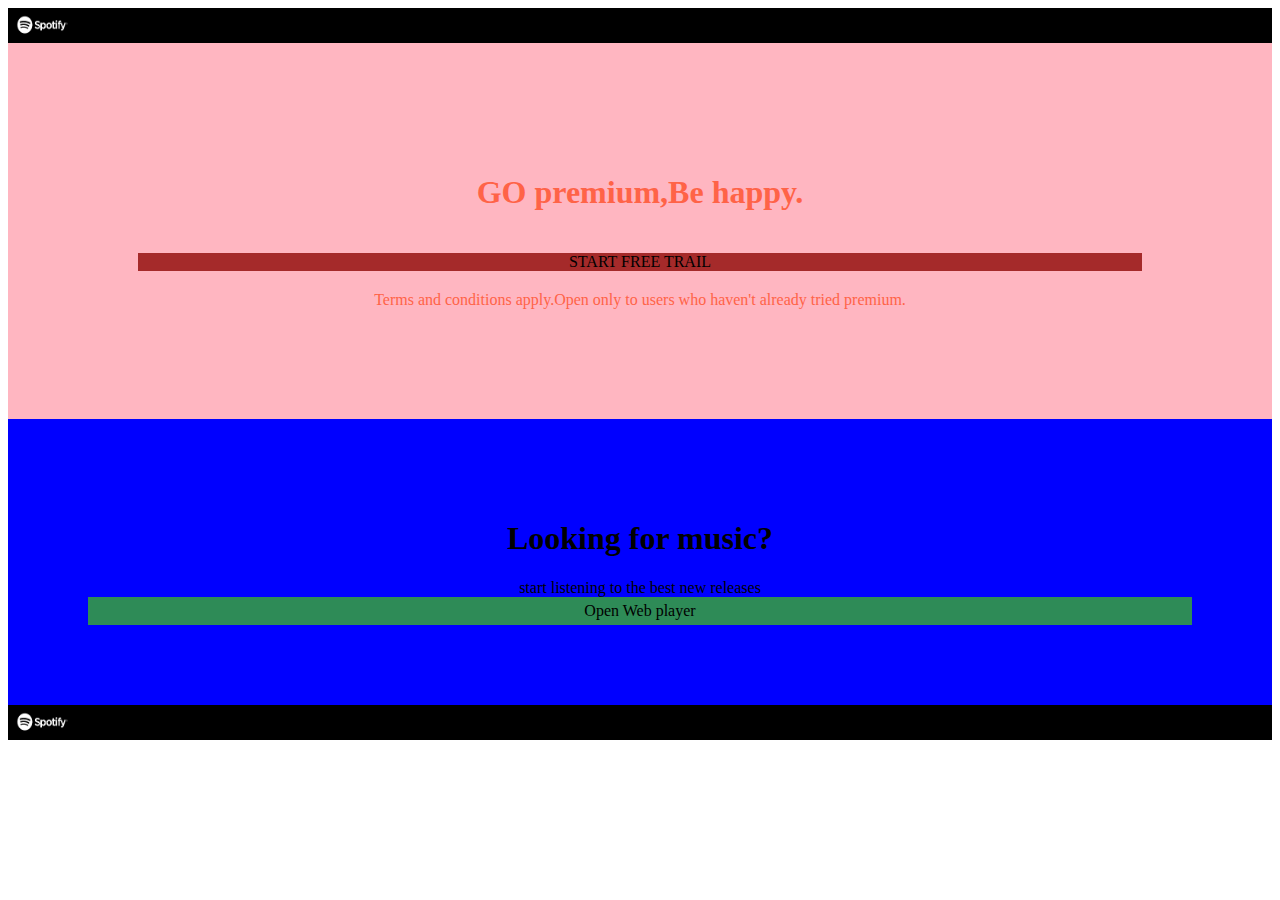
==== websites/ex3/index.html @ 8b244339 "update my websites" ====
<!DOCTYPE html>
<html lang="en">
<head>
    <meta charset="UTF-8">
    <meta http-equiv="X-UA-Compatible" content="IE=edge">
    <meta name="viewport" content="width=device-width, initial-scale=1.0">
    <title>Spotify website</title>
    <link rel="stylesheet" href="style.css">

</head>
<body>

  <div class="logo"> 
<img src="spotify-logo.png" width="60px" height="25px">
  </div>

  <div class="premium">
<h1 style="color:Tomato;"> GO premium,Be happy.</h1> 


<p2 class="trail"> START FREE TRAIL </p2>
<p3 style="color:tomato;"> Terms and conditions apply.Open only to users who haven't already tried premium. </p3>
  </div> 

  <div class="thirdmusic">
<h1>Looking for music?</h1>
<p2> start listening to the best new releases </p2>
<p3 class="webbrowser"> Open Web player </p3>
  </div>



  <div class="endlogo"> 
    <img src="spotify-logo.png" width="60px" height="25px">
      </div>





</body>
</html>
---- websites/ex3/style.css ----
.logo{

    display:flex; 
    background-color:black;
    justify-content:flex-start;
    padding:5px;
    text-align: center;


}
.premium{
    display:flex; 
    background-color:lightpink;
    justify-content:flex-start;
    padding:110px;
    text-align: center;
    flex-direction:column;

}


.trail{
display: flex;
background-color:brown;
    justify-content:center;
    padding:0px
    text-align:center;
    margin:20px;
    


}




.thirdmusic{

    display:flex; 
    background-color:blue;
    justify-content:flex-start;
    padding:80px;
    text-align:center;
    flex-direction: column;
    
}

.webbrowser{

display: plex;
background-color: seagreen;
padding: 5px;
text-align: center;


}


.endlogo{

    display:flex; 
    background-color:black;
    justify-content:flex-start;
    padding:5px;
    text-align: center:


}
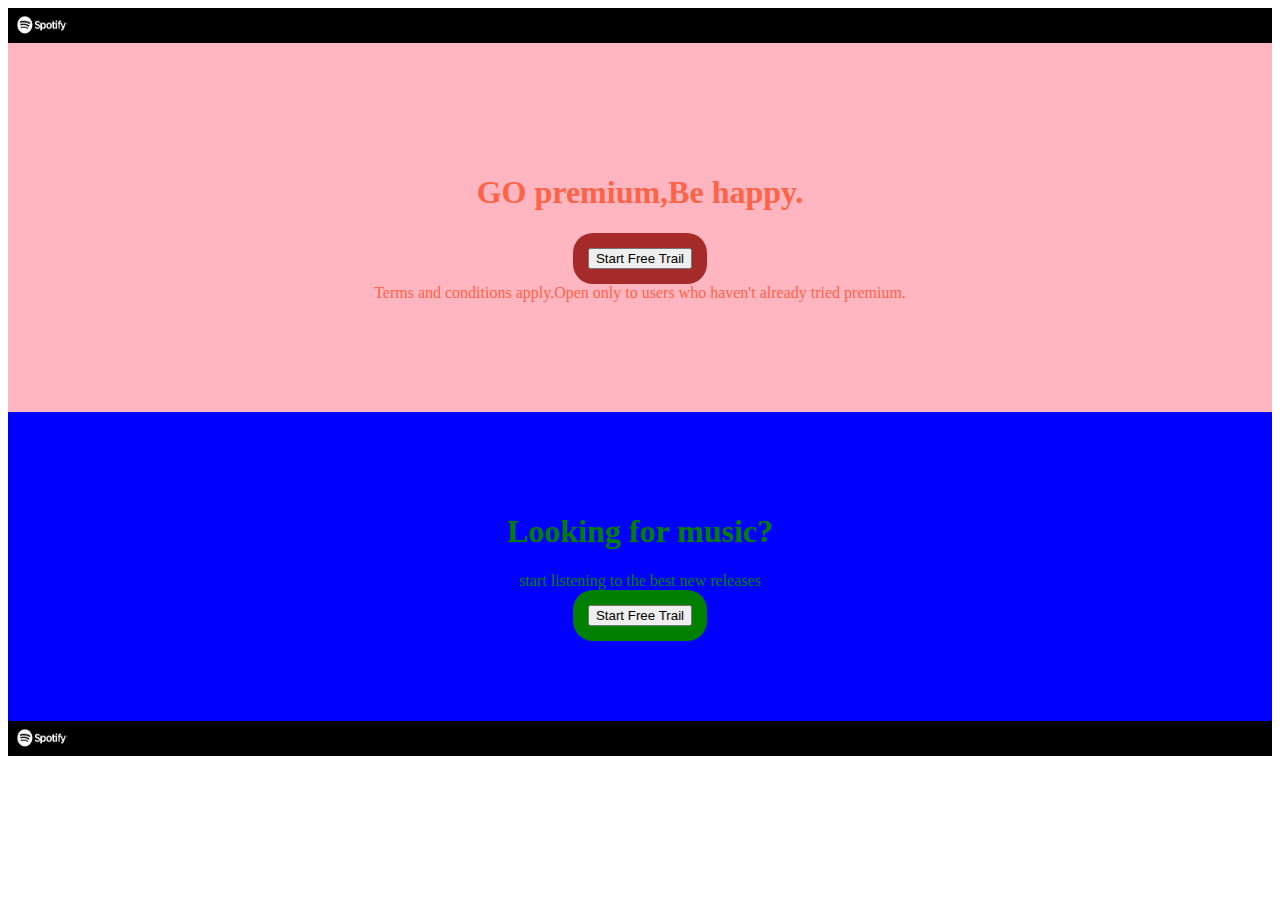
==== commit 5e6e102a: "update my websites" ====
--- a/websites/ex3/index.html
+++ b/websites/ex3/index.html
@@ -1,42 +1,40 @@
 <!DOCTYPE html>
 <html lang="en">
-<head>
-    <meta charset="UTF-8">
-    <meta http-equiv="X-UA-Compatible" content="IE=edge">
-    <meta name="viewport" content="width=device-width, initial-scale=1.0">
+  <head>
+    <meta charset="UTF-8" />
+    <meta http-equiv="X-UA-Compatible" content="IE=edge" />
+    <meta name="viewport" content="width=device-width, initial-scale=1.0" />
     <title>Spotify website</title>
-    <link rel="stylesheet" href="style.css">
+    <link rel="stylesheet" href="style.css" />
+  </head>
+  <body>
+    <div class="logo">
+      <img src="spotify-logo.png" width="60px" height="25px" />
+    </div>
 
-</head>
-<body>
+    <div class="premium">
+      <h1 style="color: Tomato">GO premium,Be happy.</h1>
 
-  <div class="logo"> 
-<img src="spotify-logo.png" width="60px" height="25px">
-  </div>
-
-  <div class="premium">
-<h1 style="color:Tomato;"> GO premium,Be happy.</h1> 
-
-
-<p2 class="trail"> START FREE TRAIL </p2>
-<p3 style="color:tomato;"> Terms and conditions apply.Open only to users who haven't already tried premium. </p3>
-  </div> 
-
-  <div class="thirdmusic">
-<h1>Looking for music?</h1>
-<p2> start listening to the best new releases </p2>
-<p3 class="webbrowser"> Open Web player </p3>
-  </div>
-
-
-
-  <div class="endlogo"> 
-    <img src="spotify-logo.png" width="60px" height="25px">
+      <div class="button1">
+        <button>Start Free Trail</button>
       </div>
 
+      <p3 style="color: tomato">
+        Terms and conditions apply.Open only to users who haven't already tried
+        premium.
+      </p3>
+    </div>
 
+    <div class="thirdmusic">
+      <h1 style="color: green">Looking for music?</h1>
+      <p2 style="color: green"> start listening to the best new releases </p2>
+      <div class="button2">
+        <button>Start Free Trail</button>
+      </div>
+    </div>
 
-
-
-</body>
-</html>+    <div class="endlogo">
+      <img src="spotify-logo.png" width="60px" height="25px" />
+    </div>
+  </body>
+</html>
--- a/websites/ex3/style.css
+++ b/websites/ex3/style.css
@@ -17,19 +17,32 @@
     flex-direction:column;
 
 }
+.button1{
+
+color:white;
+text-align: center;
+background-color: brown;
+border-radius: 20px;
+width:fit-content;
+justify-content: center;
+margin: auto;
+padding: 15px;
+}
 
 
-.trail{
-display: flex;
-background-color:brown;
-    justify-content:center;
-    padding:0px
-    text-align:center;
-    margin:20px;
-    
 
+.button2{
 
-}
+    color:white;
+    text-align: center;
+    background-color:green;
+    border-radius: 20px;
+    width:fit-content;
+    justify-content: center;
+    margin: auto;
+    padding: 15px;
+    }
+
 
 
 
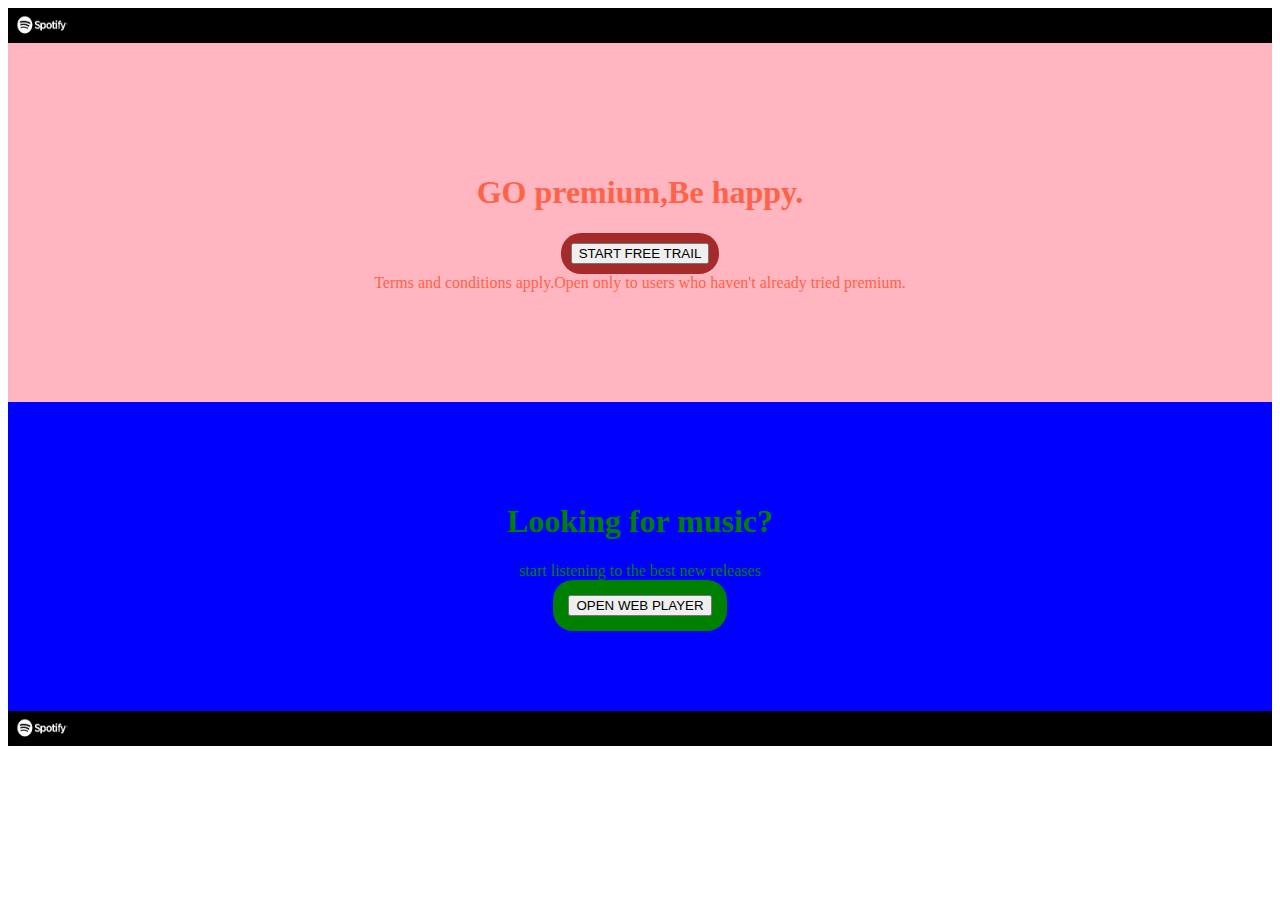
==== commit 14748af5: "update my websites" ====
--- a/websites/ex3/index.html
+++ b/websites/ex3/index.html
@@ -16,7 +16,7 @@
       <h1 style="color: Tomato">GO premium,Be happy.</h1>
 
       <div class="button1">
-        <button>Start Free Trail</button>
+        <button type= "button" onclick="alert('START FREE TRAIL')"> START FREE TRAIL</button>
       </div>
 
       <p3 style="color: tomato">
@@ -29,7 +29,7 @@
       <h1 style="color: green">Looking for music?</h1>
       <p2 style="color: green"> start listening to the best new releases </p2>
       <div class="button2">
-        <button>Start Free Trail</button>
+        <button>OPEN WEB PLAYER</button>
       </div>
     </div>
 
--- a/websites/ex3/style.css
+++ b/websites/ex3/style.css
@@ -22,11 +22,11 @@
 color:white;
 text-align: center;
 background-color: brown;
-border-radius: 20px;
-width:fit-content;
+border-radius:20px;
 justify-content: center;
 margin: auto;
-padding: 15px;
+padding:10px;
+border-color:#d83519;
 }
 
 
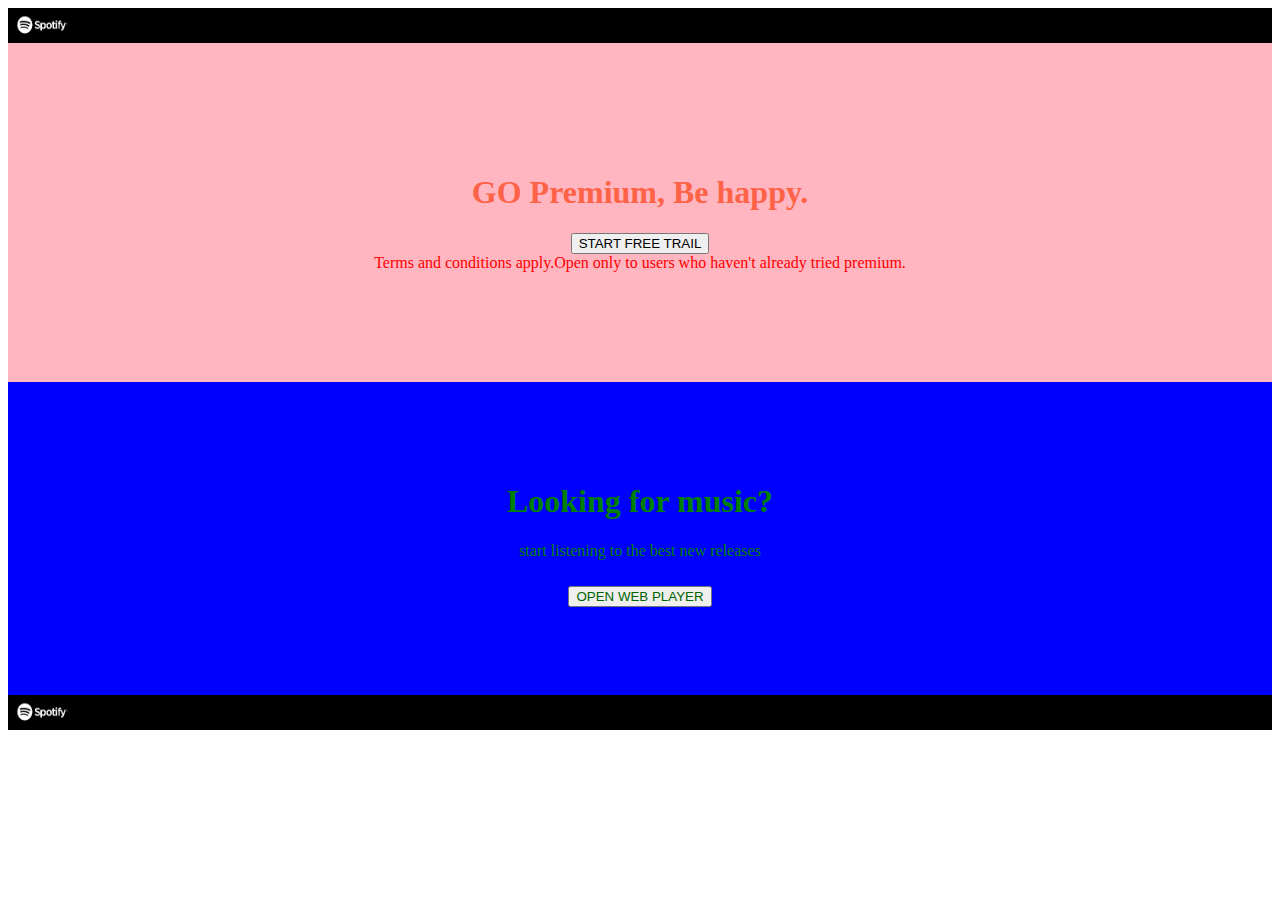
==== commit d0914bcb: "update my websites" ====
--- a/websites/ex3/index.html
+++ b/websites/ex3/index.html
@@ -13,13 +13,15 @@
     </div>
 
     <div class="premium">
-      <h1 style="color: Tomato">GO premium,Be happy.</h1>
+      <h1 style="color: Tomato">GO Premium, Be happy.</h1>
 
-      <div class="button1">
-        <button type= "button" onclick="alert('START FREE TRAIL')"> START FREE TRAIL</button>
-      </div>
 
-      <p3 style="color: tomato">
+       <div class="buttondecoration1">
+         <button class="button 1"> START FREE TRAIL</button>
+         
+      </div> 
+
+      <p3 style="color:red;">
         Terms and conditions apply.Open only to users who haven't already tried
         premium.
       </p3>
@@ -27,7 +29,9 @@
 
     <div class="thirdmusic">
       <h1 style="color: green">Looking for music?</h1>
-      <p2 style="color: green"> start listening to the best new releases </p2>
+      <p2 style="color: green"> start listening to the best new releases </p2><br>
+
+
       <div class="button2">
         <button>OPEN WEB PLAYER</button>
       </div>
--- a/websites/ex3/style.css
+++ b/websites/ex3/style.css
@@ -15,36 +15,8 @@
     padding:110px;
     text-align: center;
     flex-direction:column;
-
+    
 }
-.button1{
-
-color:white;
-text-align: center;
-background-color: brown;
-border-radius:20px;
-justify-content: center;
-margin: auto;
-padding:10px;
-border-color:#d83519;
-}
-
-
-
-.button2{
-
-    color:white;
-    text-align: center;
-    background-color:green;
-    border-radius: 20px;
-    width:fit-content;
-    justify-content: center;
-    margin: auto;
-    padding: 15px;
-    }
-
-
-
 
 
 .thirdmusic{
@@ -77,5 +49,21 @@
     padding:5px;
     text-align: center:
 
+}
+  
+.button2{
+
+    border: none;
+    color: white;
+    padding: 4px;
+    text-align: center;
+    text-decoration:solid;
+    background-color:blue;
+    display: inline-block;
+    font-size: 16px;
+    margin: 4px 2px;
+    cursor: pointer;
+    -webkit-text-fill-color:darkgreen;
+    
 
 }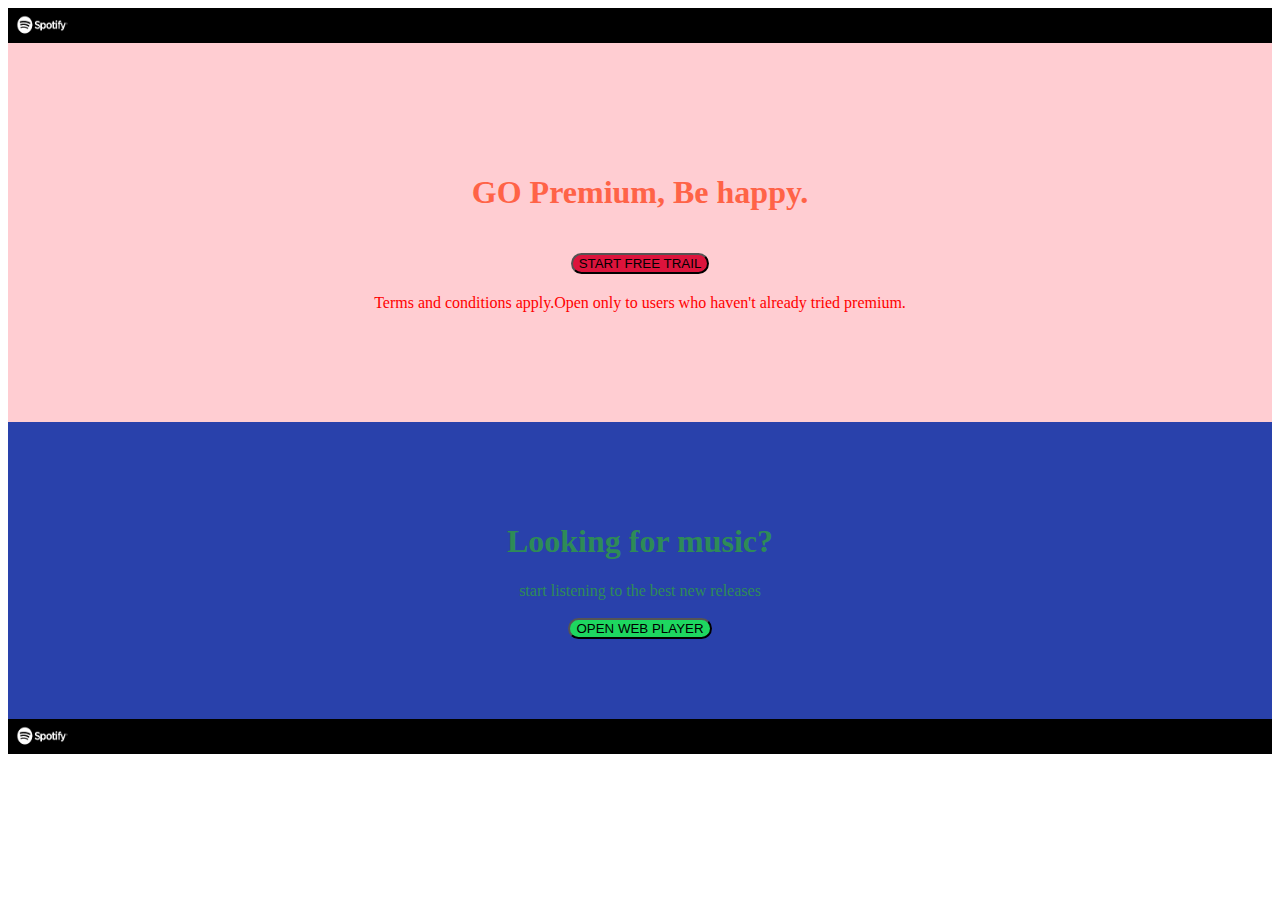
==== commit d2f5976f: "update my websites" ====
--- a/websites/ex3/index.html
+++ b/websites/ex3/index.html
@@ -15,10 +15,9 @@
     <div class="premium">
       <h1 style="color: Tomato">GO Premium, Be happy.</h1>
 
-
        <div class="buttondecoration1">
-         <button class="button 1"> START FREE TRAIL</button>
-         
+         <button class="button1"> START FREE TRAIL</button>
+      
       </div> 
 
       <p3 style="color:red;">
@@ -28,12 +27,12 @@
     </div>
 
     <div class="thirdmusic">
-      <h1 style="color: green">Looking for music?</h1>
-      <p2 style="color: green"> start listening to the best new releases </p2><br>
+      <h1 style="color:seagreen">Looking for music?</h1>
+      <p2 style="color:seagreen"> start listening to the best new releases </p2><br>
+     
 
-
-      <div class="button2">
-        <button>OPEN WEB PLAYER</button>
+      <div class="buttondecoration2">
+        <button class ="button2">OPEN WEB PLAYER</button>
       </div>
     </div>
 
--- a/websites/ex3/style.css
+++ b/websites/ex3/style.css
@@ -10,7 +10,7 @@
 }
 .premium{
     display:flex; 
-    background-color:lightpink;
+    background-color:#ffcdd2;
     justify-content:flex-start;
     padding:110px;
     text-align: center;
@@ -22,7 +22,7 @@
 .thirdmusic{
 
     display:flex; 
-    background-color:blue;
+    background-color:#2941ab;
     justify-content:flex-start;
     padding:80px;
     text-align:center;
@@ -51,19 +51,15 @@
 
 }
   
+.button1{
+ background-color:crimson;
+    border-radius:20px;
+     margin: 20px;
+}
+
 .button2{
 
-    border: none;
-    color: white;
-    padding: 4px;
-    text-align: center;
-    text-decoration:solid;
-    background-color:blue;
-    display: inline-block;
-    font-size: 16px;
-    margin: 4px 2px;
-    cursor: pointer;
-    -webkit-text-fill-color:darkgreen;
-    
+background-color:#1ed760;
+border-radius:20px;
 
 }